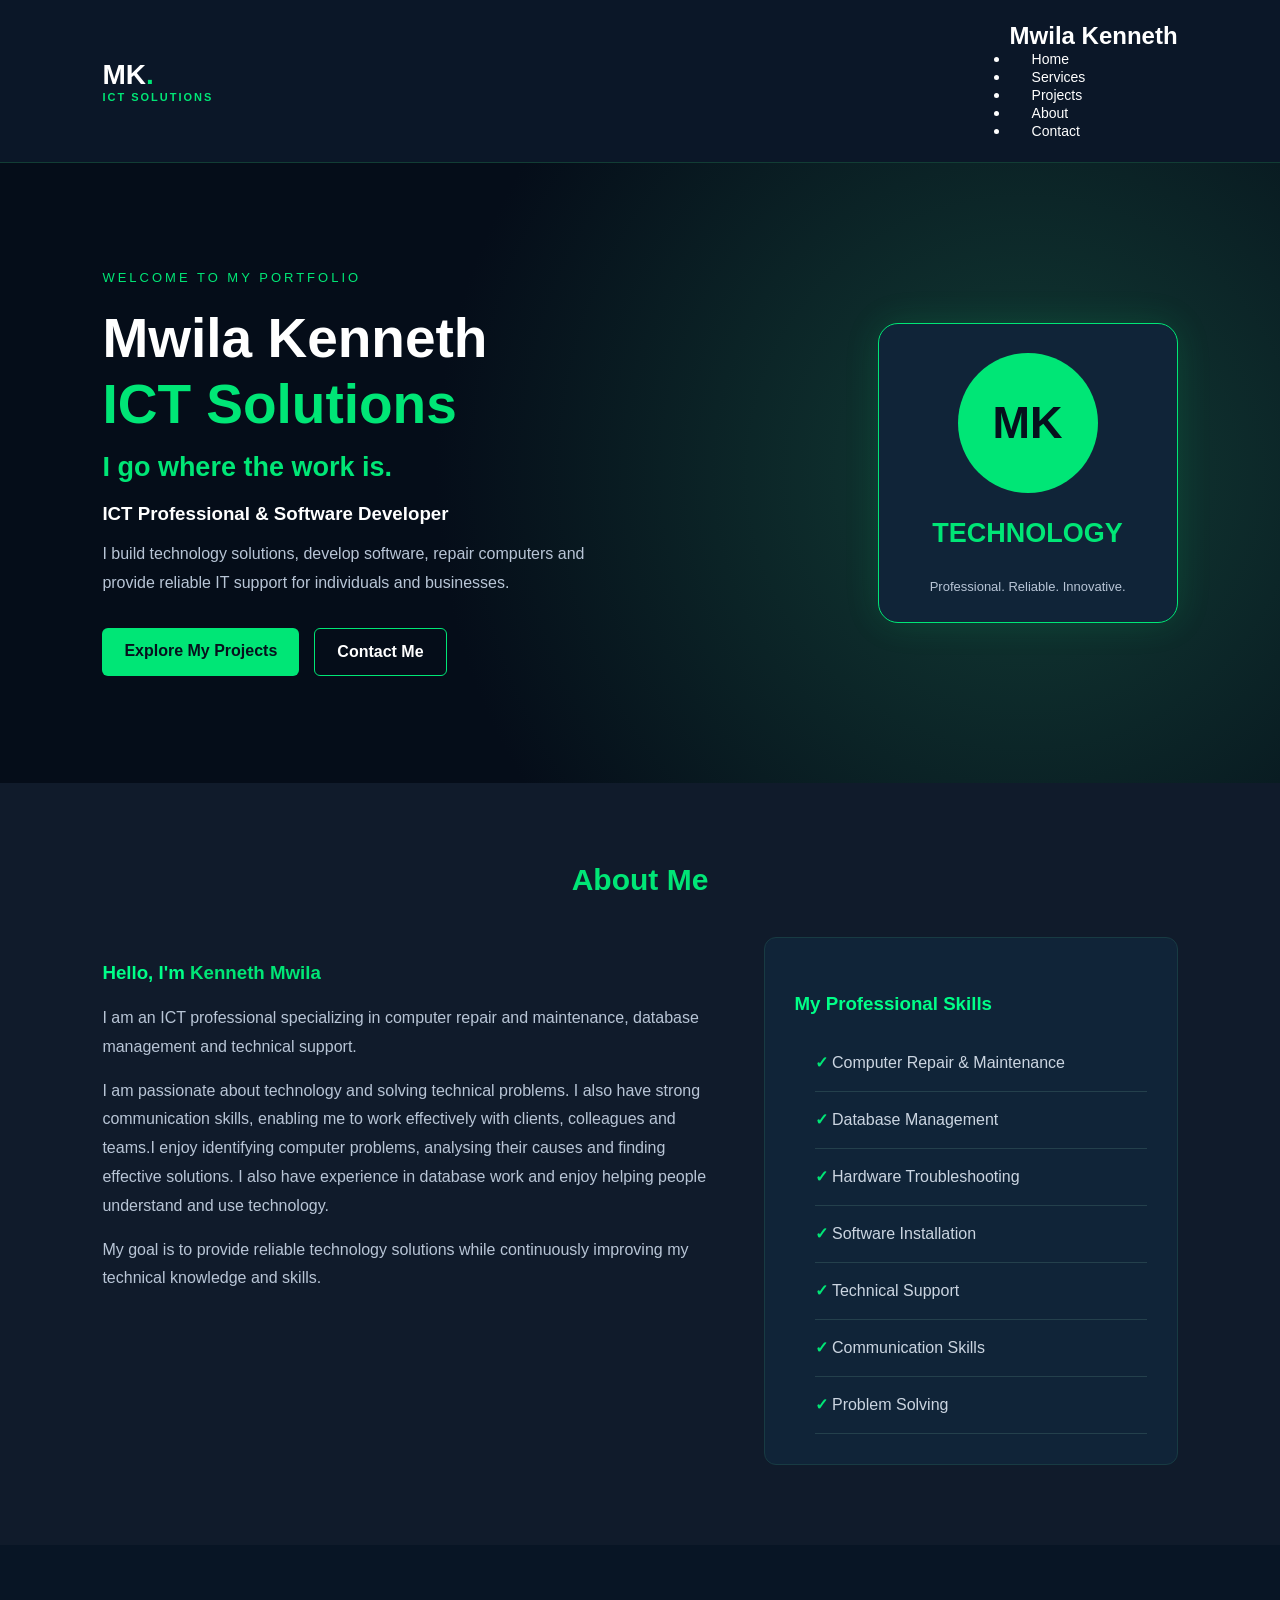
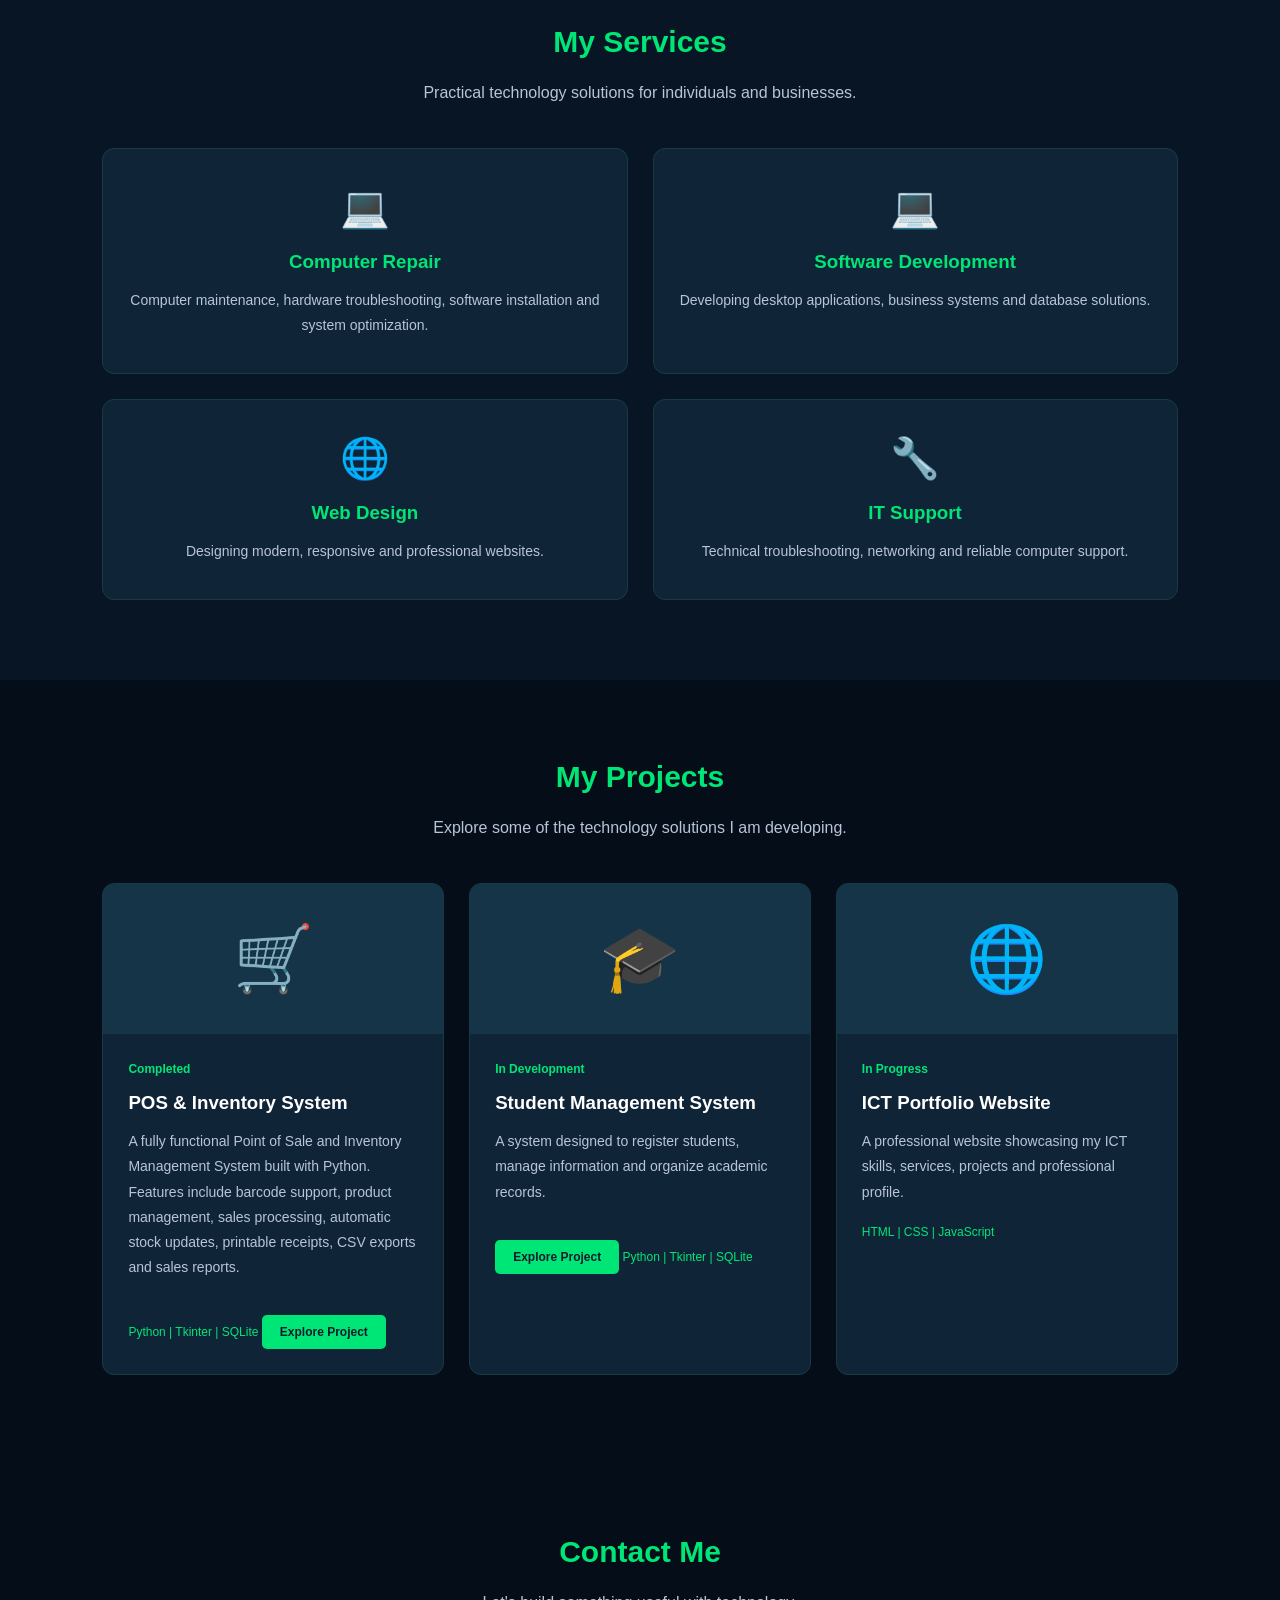
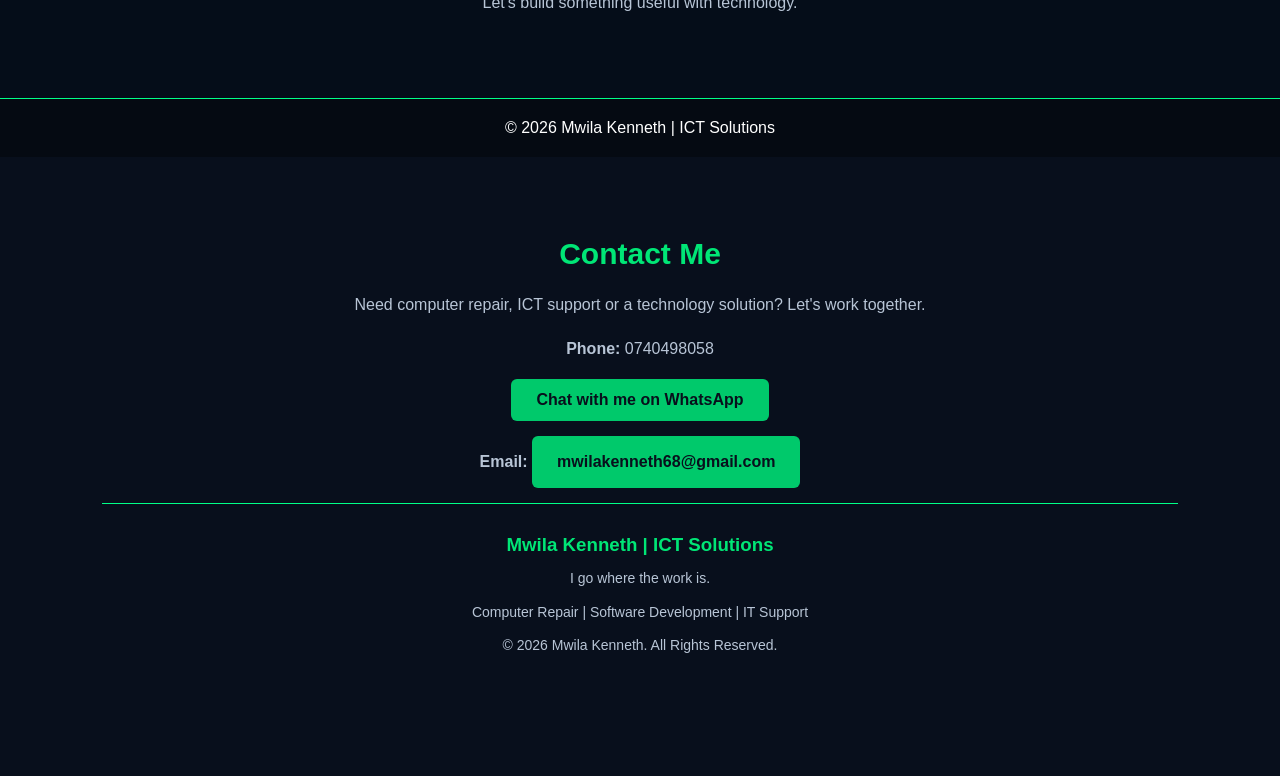
==== index.html @ 471cc29e "Add files via upload" ====
<!DOCTYPE html>
<html lang="en">
<head>
    <meta charset="UTF-8">
    <meta name="viewport" content="width=device-width, initial-scale=1.0">

    <title>Mwila Kenneth | ICT Solutions</title>

    <link rel="stylesheet" href="style.css">
</head>

<body>

    <!-- NAVIGATION BAR -->
    <header>
        <div class="logo">
            MK<span>.</span>
            <small>ICT SOLUTIONS</small>
        </div>

        
<nav>
    <h2>Mwila Kenneth</h2>

    <ul>
        <li><a href="#home">Home</a></li>
        <li><a href="#services">Services</a></li>
        <li><a href="#projects">Projects</a></li>
        <li><a href="#about">About</a></li>
        <li><a href="#contact">Contact</a></li>
    </ul>
</nav>

    </header>

    <!-- HOMEPAGE -->
    <section class="hero" id="home">

        <div class="hero-content">

            <p class="welcome">WELCOME TO MY PORTFOLIO</p>

            <h1>
                Mwila Kenneth
                <span>ICT Solutions</span>
            </h1>

            <h2>I go where the work is.</h2>

            <h3>ICT Professional & Software Developer</h3>

            <p class="description">
                I build technology solutions, develop software,
                repair computers and provide reliable IT support
                for individuals and businesses.
            </p>

            <div class="buttons">
                <a href="#projects" class="btn-primary">
                    Explore My Projects
                </a>

                <a href="#contact" class="btn-secondary">
                    Contact Me
                </a>
            </div>

        </div>

        <div class="hero-card">
            <div class="circle">
                <span>MK</span>
            </div>

            <h2>TECHNOLOGY</h2>
            <p>Professional. Reliable. Innovative.</p>
        </div>

    </section>

    <!-- ABOUT SECTION -->
   
<section id="about" class="about">

    <h2>About Me</h2>

    <div class="about-container">

        <div class="about-text">

            <h3>Hello, I'm <span>Kenneth Mwila</span></h3>

            <p>
                I am an ICT professional specializing in
                computer repair and maintenance, database
                management and technical support.
            </p>

            <p>
                I am passionate about technology and
                solving technical problems. I also have
                strong communication skills, enabling
                me to work effectively with clients,
                colleagues and teams.I enjoy identifying computer problems, analysing their causes
        and finding effective solutions. I also have experience in
        database work and enjoy helping people understand and use
        technology.
            </p>

            <p>
                My goal is to provide reliable technology
                solutions while continuously improving
                my technical knowledge and skills.
            </p>

        </div>

        <div class="about-skills">

            <h3>My Professional Skills</h3>

            <ul>
                <li>Computer Repair & Maintenance</li>
                <li>Database Management</li>
                <li>Hardware Troubleshooting</li>
                <li>Software Installation</li>
                <li>Technical Support</li>
                <li>Communication Skills</li>
                <li>Problem Solving</li>
            </ul>

        </div>

    </div>

</section>

    </section>

    <!-- SERVICES SECTION -->
    
<section id="services" class="services">

    <h2>My Services</h2>

    <p class="section-intro">
        Practical technology solutions for individuals
        and businesses.
    </p>

    <div class="service-container">

        <div class="service-card">
            <div class="service-icon">💻</div>
            <h3>Computer Repair</h3>
            <p>
                Computer maintenance, hardware troubleshooting,
                software installation and system optimization.
            </p>
        </div>

        <div class="service-card">
            <div class="service-icon">💻</div>
            <h3>Software Development</h3>
            <p>
                Developing desktop applications,
                business systems and database solutions.
            </p>
        </div>

        <div class="service-card">
            <div class="service-icon">🌐</div>
            <h3>Web Design</h3>
            <p>
                Designing modern, responsive and
                professional websites.
            </p>
        </div>

        <div class="service-card">
            <div class="service-icon">🔧</div>
            <h3>IT Support</h3>
            <p>
                Technical troubleshooting, networking
                and reliable computer support.
            </p>
        </div>

    </div>

</section>

    <!-- PROJECTS SECTION -->
    
<section id="projects" class="projects">

    <h2>My Projects</h2>

    <p class="section-intro">
        Explore some of the technology solutions
        I am developing.
    </p>

    <div class="project-container">

        <!-- PROJECT 1 -->
        <div class="project-card">
            <div class="project-image">🛒</div>

            <div class="project-info">
                <span class="status">Completed</span>

                <h3>POS & Inventory System</h3>

                <p>
    A fully functional Point of Sale and Inventory
    Management System built with Python. Features
    include barcode support, product management,
    sales processing, automatic stock updates,
    printable receipts, CSV exports and sales reports.
</p>

                <div class="tech">
                    Python | Tkinter | SQLite
                
               <a href="pos.html" class="project-link">Explore Project</a></div>
            </div>
        </div>

        <!-- PROJECT 2 -->
        <div class="project-card">
            <div class="project-image">🎓</div>

            <div class="project-info">
                <span class="status">In Development</span>

                <h3>Student Management System</h3>

                <p>
                    A system designed to register students,
                    manage information and organize
                    academic records.
                </p>

                <div class="tech">
                 <a href="student.html" class="project-link">Explore Project</a>   
                    Python | Tkinter | SQLite
                </div>
            </div>
        </div>

        <!-- PROJECT 3 -->
        <div class="project-card">
            <div class="project-image">🌐</div>

            <div class="project-info">
                <span class="status">In Progress</span>

                <h3>ICT Portfolio Website</h3>

                <p>
                    A professional website showcasing
                    my ICT skills, services, projects
                    and professional profile.
                </p>

                <div class="tech">
                    HTML | CSS | JavaScript
                </div>
            </div>
        </div>

    </div>

</section>


    <!-- CONTACT SECTION -->
    <section id="contact">
        <h2>Contact Me</h2>
        <p>Let's build something useful with technology.</p>
    </section>

    <footer>
        <p>© 2026 Mwila Kenneth | ICT Solutions</p>
    </footer>

    <script src="script.js"></script>

<!-- CONTACT SECTION -->
<section id="contact" class="contact">
    <h2>Contact Me</h2>
    <p>Need computer repair, ICT support or a technology solution? Let's work together.</p>

    <p><strong>Phone:</strong> 0740498058</p>

    <a href="https://wa.me/254740498058" target="_blank" rel="noopener">
        Chat with me on WhatsApp
    </a>

    
<p>
    <strong>Email:</strong>
    <a href="mailto:mwilakenneth68@gmail.com">
        mwilakenneth68@gmail.com
    </a>
</p>


</body>
</html>

<footer class="footer">
    <h3>Mwila Kenneth | ICT Solutions</h3>
    <p>I go where the work is.</p>
    <p>Computer Repair | Software Development | IT Support</p>
    <p>&copy; 2026 Mwila Kenneth. All Rights Reserved.</p>
</footer>
---- style.css ----
/* GENERAL SETTINGS */
* {
    margin: 0;
    padding: 0;
    box-sizing: border-box;
    scroll-behavior: smooth;
}

body {
    background: #050d19;
    color: white;
    font-family: Arial, sans-serif;
}

/* NAVIGATION */
header {
    display: flex;
    justify-content: space-between;
    align-items: center;
    padding: 22px 8%;
    background: #0b1728;
    border-bottom: 1px solid #123d35;
}

.logo {
    font-size: 28px;
    font-weight: bold;
    color: white;
}

.logo span {
    color: #00e676;
}

.logo small {
    display: block;
    font-size: 11px;
    color: #00e676;
    letter-spacing: 2px;
}

nav a {
    color: white;
    text-decoration: none;
    margin-left: 22px;
    font-size: 14px;
    transition: 0.3s;
}

nav a:hover {
    color: #00e676;
}

/* HERO SECTION */
.hero {
    min-height: 620px;
    padding: 100px 8%;
    display: flex;
    justify-content: space-between;
    align-items: center;
    gap: 40px;
    background: radial-gradient(
        circle at 80% 50%,
        #123c35,
        #050d19 55%
    );
}

.hero-content {
    max-width: 650px;
}

.welcome {
    color: #00e676;
    letter-spacing: 3px;
    margin-bottom: 20px;
    font-size: 13px;
}

.hero h1 {
    font-size: 55px;
    line-height: 1.2;
    margin-bottom: 15px;
}

.hero h1 span {
    display: block;
    color: #00e676;
}

.hero h2 {
    color: #00e676;
    margin-bottom: 20px;
    font-size: 27px;
}

.hero h3 {
    margin-bottom: 15px;
}

.description {
    color: #b8c5d6;
    line-height: 1.8;
    max-width: 500px;
}

/* BUTTONS */
.buttons {
    margin-top: 30px;
    display: flex;
    gap: 15px;
    flex-wrap: wrap;
}

.btn-primary,
.btn-secondary {
    padding: 14px 22px;
    border-radius: 6px;
    text-decoration: none;
    font-weight: bold;
    transition: 0.3s;
}

.btn-primary {
    background: #00e676;
    color: #06111d;
}

.btn-secondary {
    border: 1px solid #00e676;
    color: white;
}

.btn-primary:hover {
    background: white;
}

.btn-secondary:hover {
    background: #00e676;
    color: #06111d;
}

/* HERO DESIGN CARD */
.hero-card {
    width: 300px;
    min-height: 300px;
    background: #102438;
    border: 1px solid #00e676;
    border-radius: 20px;
    display: flex;
    flex-direction: column;
    justify-content: center;
    align-items: center;
    box-shadow: 0 0 35px #00e67322;
    text-align: center;
}

.circle {
    width: 140px;
    height: 140px;
    border-radius: 50%;
    background: #00e676;
    color: #06111d;
    display: flex;
    justify-content: center;
    align-items: center;
    font-size: 45px;
    font-weight: bold;
    margin-bottom: 25px;
}

.hero-card p {
    color: #b8c5d6;
    margin-top: 10px;
    font-size: 13px;
}

/* OTHER SECTIONS */
section:not(.hero) {
    padding: 80px 8%;
    text-align: center;
}

section:not(.hero) h2 {
    color: #00e676;
    margin-bottom: 20px;
    font-size: 30px;
}

section:not(.hero) p {
    color: #b8c5d6;
    line-height: 1.8;
}

/* FOOTER */
footer {
    text-align: center;
    padding: 25px;
    background: #0b1728;
    color: #b8c5d6;
}

/* MOBILE RESPONSIVENESS */
@media (max-width: 768px) {

    header {
        flex-direction: column;
        gap: 20px;
    }

    nav {
        display: flex;
        flex-wrap: wrap;
        justify-content: center;
        gap: 15px;
    }

    nav a {
        margin: 0;
    }

    .hero {
        flex-direction: column;
        text-align: center;
        padding: 70px 6%;
    }

    .hero h1 {
        font-size: 38px;
    }

    .description {
        margin: auto;
    }

    .buttons {
        justify-content: center;
    }

    .hero-card {
        width: 100%;
        max-width: 300px;
    }
}

/* SERVICES SECTION */

.services {
    background: #081525;
}

.section-intro {
    margin-bottom: 40px;
}

.service-container {
    display: grid;
    grid-template-columns: repeat(2, 1fr);
    gap: 25px;
    margin-top: 40px;
}

.service-card {
    background: #102438;
    padding: 35px 25px;
    border: 1px solid #183b43;
    border-radius: 12px;
    transition: 0.3s;
}

.service-card:hover {
    transform: translateY(-8px);
    border-color: #00e676;
    box-shadow: 0 8px 25px #00e67622;
}

.service-icon {
    font-size: 40px;
    margin-bottom: 20px;
}

.service-card h3 {
    color: #00e676;
    margin-bottom: 15px;
}

.service-card p {
    line-height: 1.8;
    font-size: 14px;
}

/* MOBILE SERVICES */

@media (max-width: 768px) {
    .service-container {
        grid-template-columns: 1fr;
    }
}

/* PROJECTS SECTION */

.projects {
    background: #050d19;
}

.project-container {
    display: grid;
    grid-template-columns: repeat(3, 1fr);
    gap: 25px;
    margin-top: 40px;
}

.project-card {
    background: #102438;
    border: 1px solid #183b43;
    border-radius: 12px;
    overflow: hidden;
    text-align: left;
    transition: 0.3s;
}

.project-card:hover {
    transform: translateY(-8px);
    border-color: #00e676;
    box-shadow: 0 8px 25px #00e67622;
}

.project-image {
    height: 150px;
    background: #163447;
    display: flex;
    justify-content: center;
    align-items: center;
    font-size: 65px;
}

.project-info {
    padding: 25px;
}

.status {
    color: #00e676;
    font-size: 12px;
    font-weight: bold;
}

.project-info h3 {
    margin: 15px 0;
    color: white;
}

.project-info p {
    color: #b8c5d6;
    line-height: 1.7;
    font-size: 14px;
}

.tech {
    margin-top: 20px;
    color: #00e676;
    font-size: 12px;
}

/* MOBILE PROJECT LAYOUT */

@media (max-width: 768px) {
    .project-container {
        grid-template-columns: 1fr;
    }
}

/* ABOUT ME SECTION */

.about {
    background: #0b1728;
}

.about-container {
    display: grid;
    grid-template-columns: 1.5fr 1fr;
    gap: 40px;
    text-align: left;
    margin-top: 40px;
}

.about-text h3,
.about-skills h3 {
    margin-bottom: 20px;
    color: white;
}

.about-text h3 span {
    color: #00e676;
}

.about-text p {
    margin-bottom: 18px;
    line-height: 1.9;
}

.about-skills {
    background: #102438;
    border: 1px solid #183b43;
    border-radius: 12px;
    padding: 30px;
}

.about-skills ul {
    list-style: none;
}

.about-skills li {
    padding: 12px 0;
    border-bottom: 1px solid #24404c;
    color: #cbd5e1;
}

.about-skills li::before {
    content: "✓ ";
    color: #00e676;
    font-weight: bold;
}

@media (max-width: 768px) {
    .about-container {
        grid-template-columns: 1fr;
    }
}
.about {
    padding: 60px 10%;
    background: #101b2b;
    color: white;
}

.about h2 {
    color: #00ff88;
    margin-bottom: 20px;
}

.about p {
    line-height: 1.8;
    margin-bottom: 15px;
}

.about h3 {
    color: #00ff88;
    margin-top: 25px;
}

.about ul {
    padding-left: 20px;
    line-height: 2;
}

.contact {
    padding: 60px 10%;
    text-align: center;
    background: #080f1c;
    color: white;
}

.contact h2 {
    color: #00ff88;
    margin-bottom: 20px;
}

.contact p {
    margin: 15px 0;
    line-height: 1.7;
}

.contact a {
    display: inline-block;
    background: #00c96b;
    color: #080f1c;
    padding: 12px 25px;
    border-radius: 6px;
    text-decoration: none;
    font-weight: bold;
}

.contact a:hover {
    background: #00ff88;
}

footer {
    background: #050a12;
    color: white;
    text-align: center;
    padding: 20px;
    border-top: 1px solid #00ff88;
}

/* MOBILE RESPONSIVENESS */
@media screen and (max-width: 768px) {
    nav {
        flex-direction: column;
        gap: 15px;
    }

    nav ul {
        flex-direction: column;
        align-items: center;
        gap: 12px;
    }

    section {
        padding: 40px 5%;
    }

    .services,
    .projects {
        grid-template-columns: 1fr;
    }

    h1 {
        font-size: 30px;
    }

    h2 {
        font-size: 25px;
    }

    .contact a {
        max-width: 100%;
    }
}
html {
    scroll-behavior: smooth;
} 
.footer {
    background: #080f1c;
    color: white;
    text-align: center;
    padding: 30px 15px;
}

.footer h3 {
    color: #00e676;
    margin-bottom: 10px;
}

.footer p {
    margin: 8px 0;
    font-size: 14px;
}
/* Mobile Responsive Design */

@media screen and (max-width: 768px) {

    nav {
        flex-direction: column;
        gap: 15px;
    }

    nav ul {
        flex-wrap: wrap;
        justify-content: center;
        gap: 12px;
    }

    .hero {
        padding: 60px 20px;
        text-align: center;
    }

    .hero h1 {
        font-size: 30px;
    }

    .services,
    .projects {
        padding: 40px 15px;
    }

    .contact {
        padding: 45px 15px;
    }

    .footer {
        padding: 25px 10px;
    }
}

.project-link {
    display: inline-block;
    margin-top: 15px;
    padding: 10px 18px;
    background: #00e676;
    color: #101b2d;
    text-decoration: none;
    border-radius: 5px;
    font-weight: bold;
}

.project-link:hover {
    background: white;
}
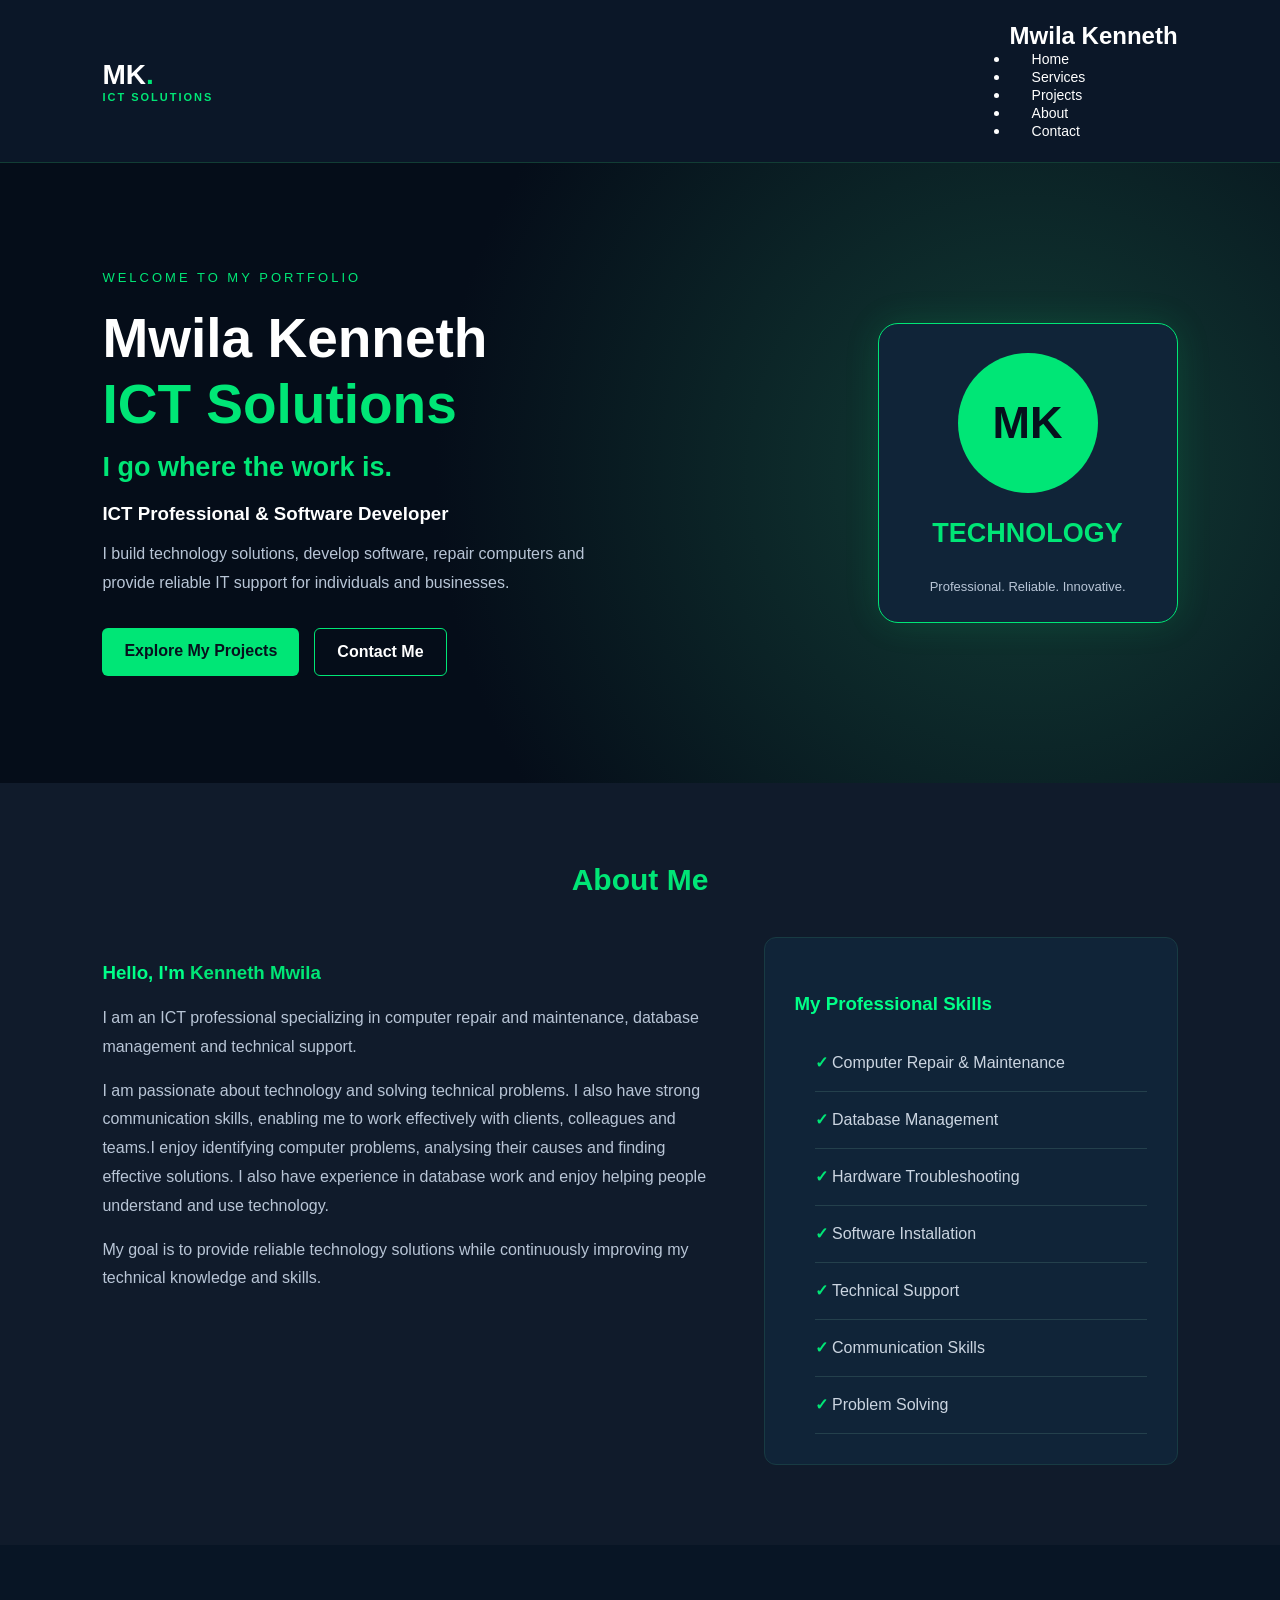
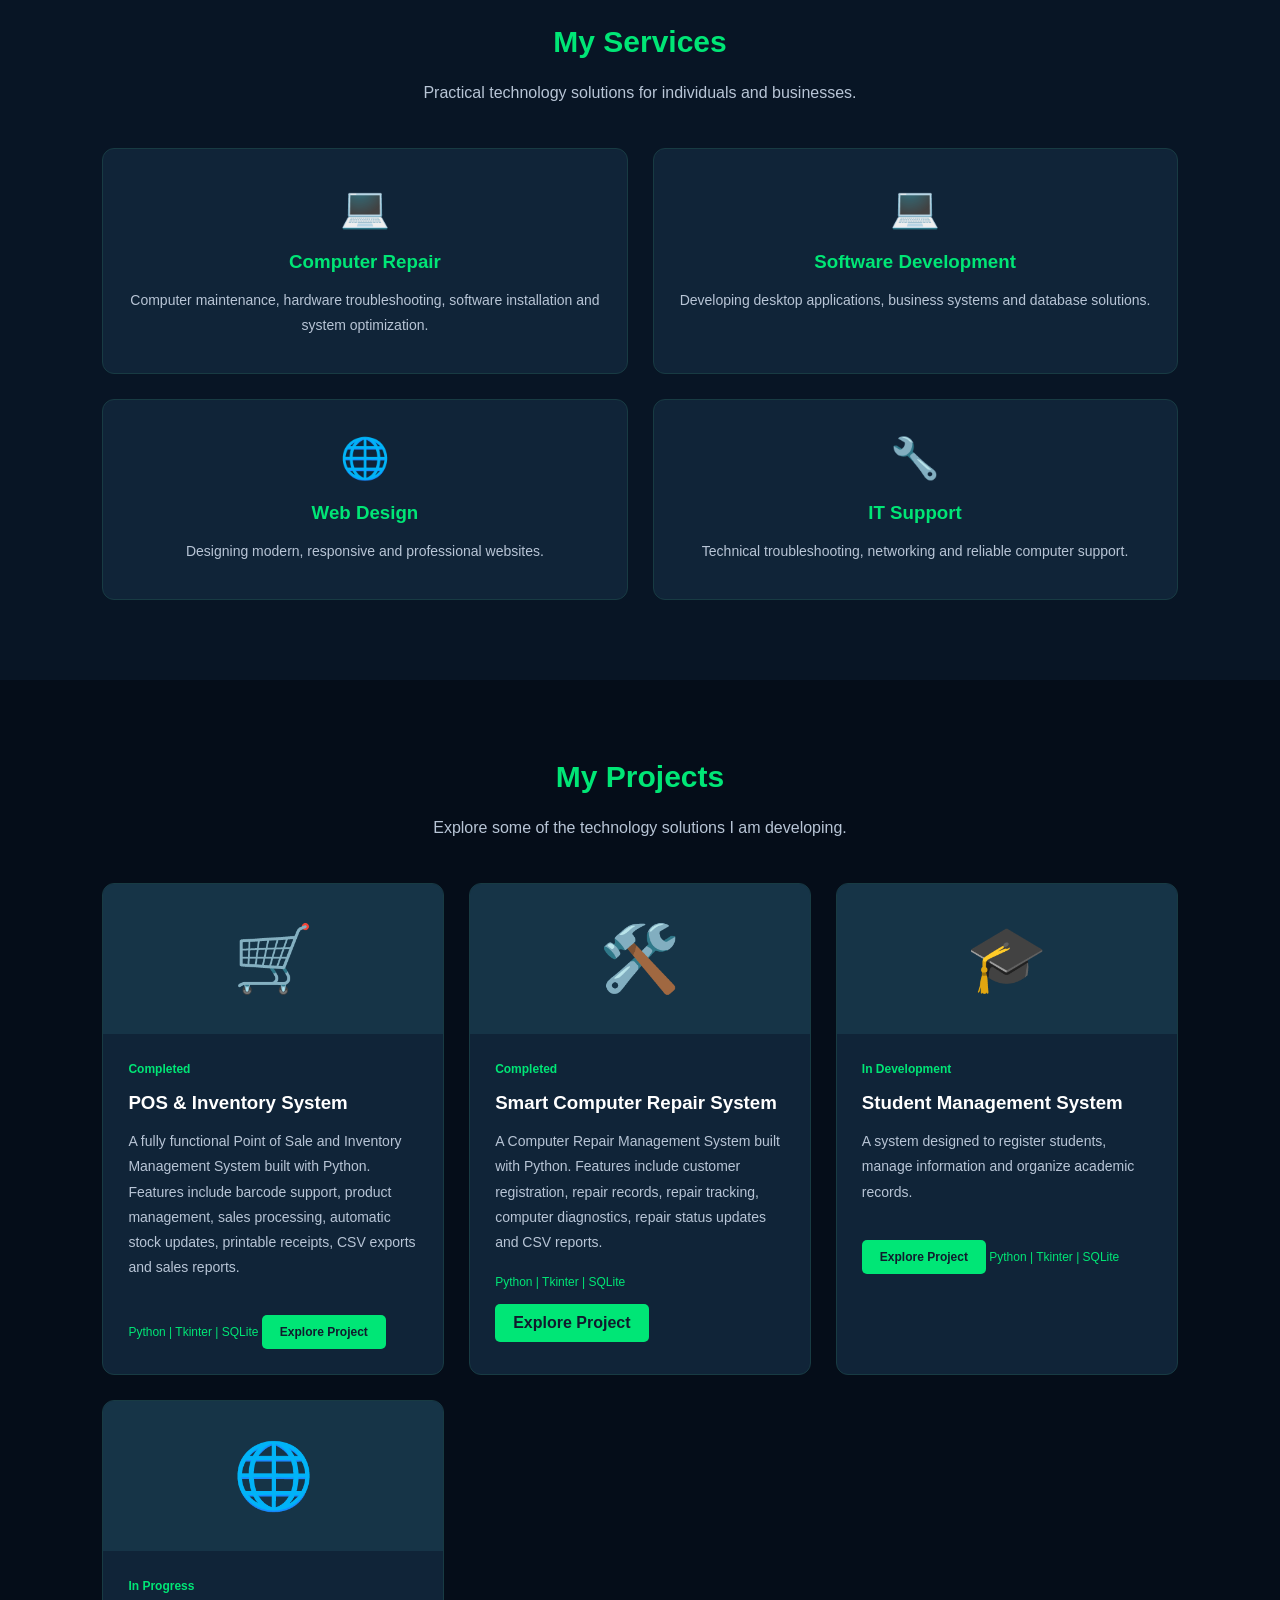
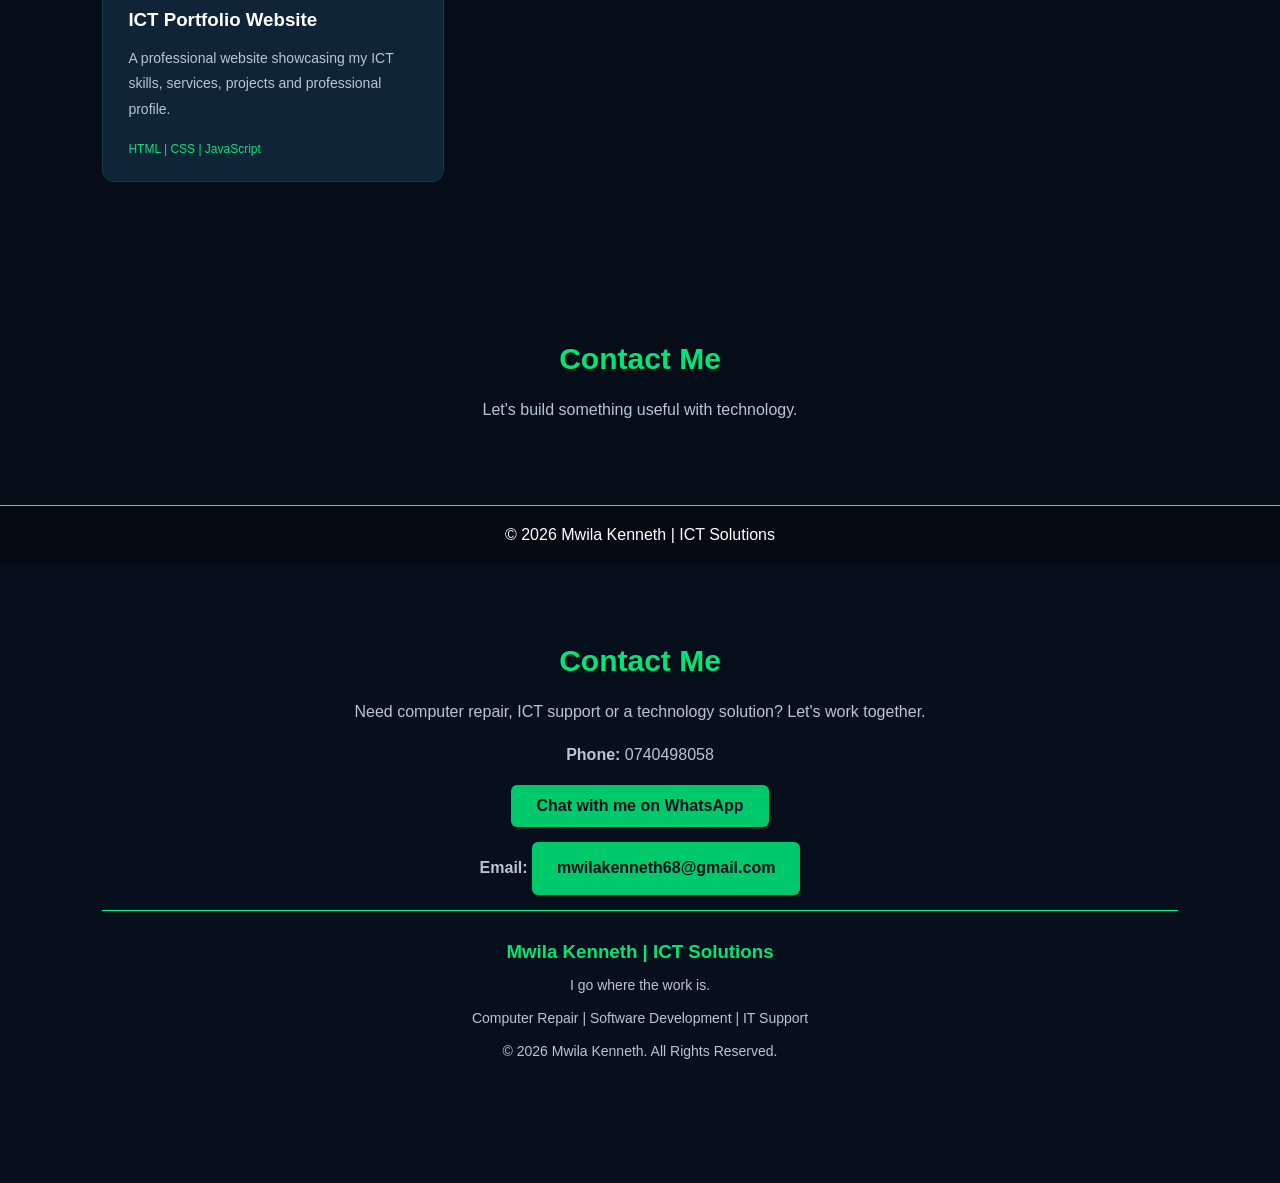
==== commit 2023f7c8: "Add files via upload" ====
--- a/index.html
+++ b/index.html
@@ -228,6 +228,32 @@
             </div>
         </div>
 
+<div class="project-card">
+    <div class="project-image">🛠️</div>
+
+    <div class="project-info">
+        <span class="status">Completed</span>
+
+        <h3>Smart Computer Repair System</h3>
+
+        <p>
+            A Computer Repair Management System built with
+            Python. Features include customer registration,
+            repair records, repair tracking, computer
+            diagnostics, repair status updates and CSV reports.
+        </p>
+
+        <div class="tech">
+            Python | Tkinter | SQLite
+        </div>
+
+        <a href="repair.html" class="project-link">
+            Explore Project
+        </a>
+    </div>
+</div>
+
+
         <!-- PROJECT 2 -->
         <div class="project-card">
             <div class="project-image">🎓</div>
